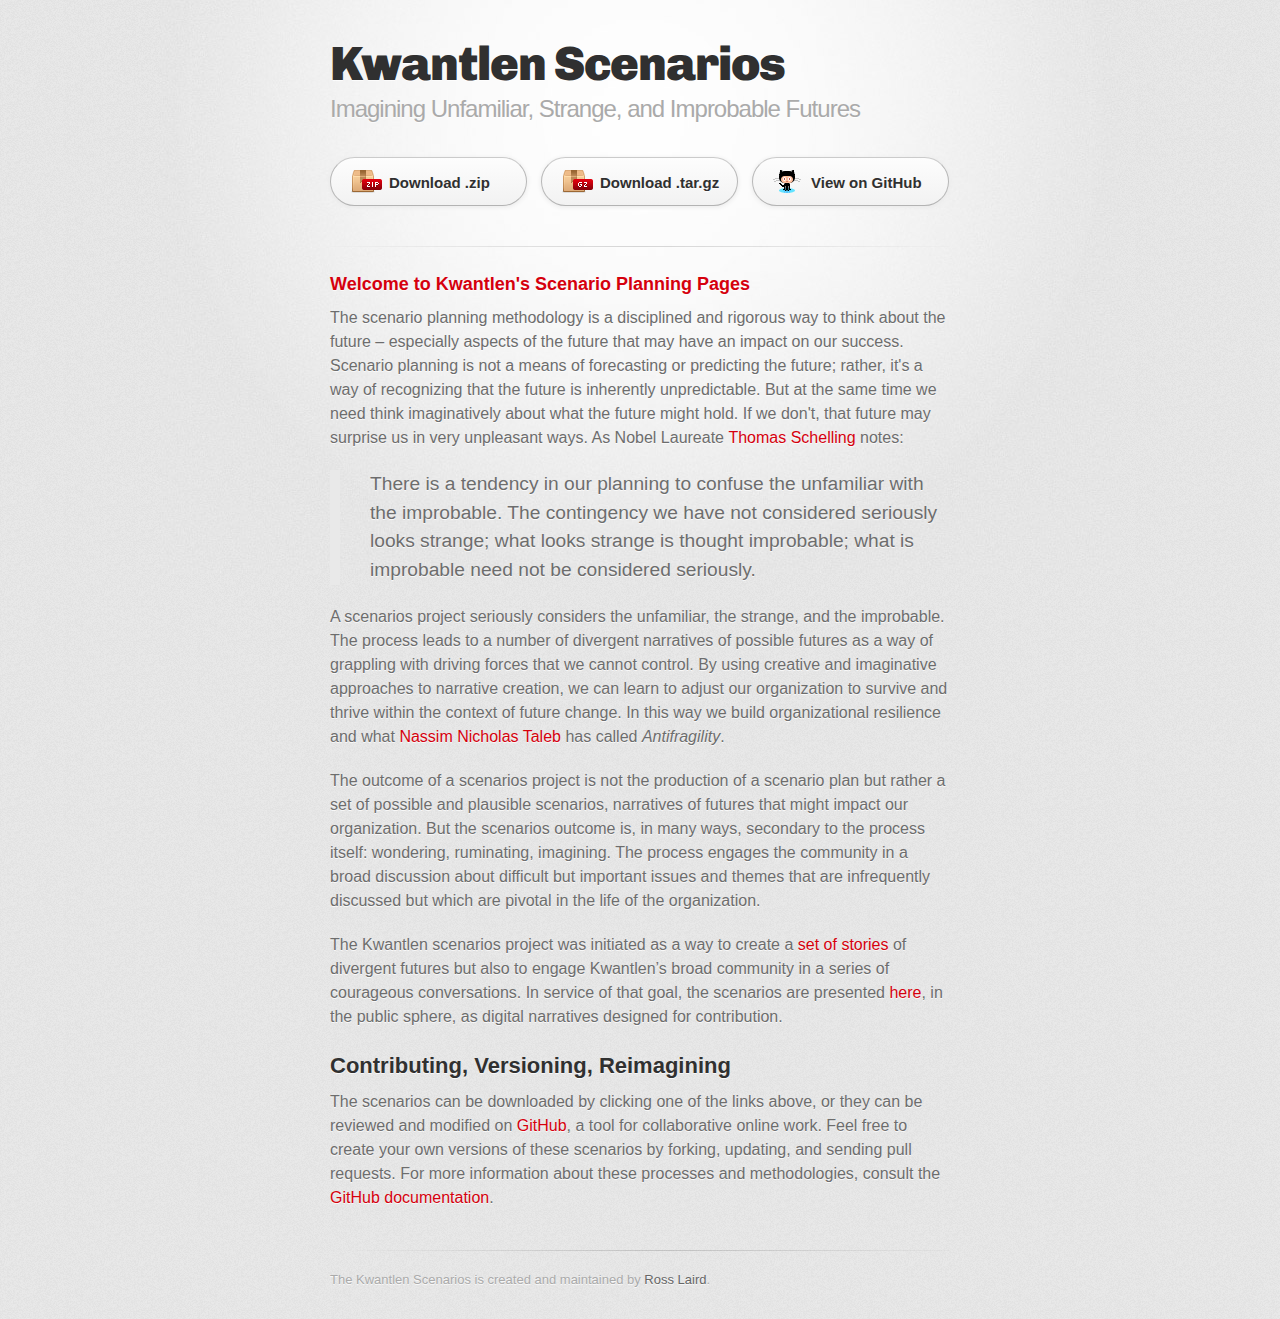
==== index.html @ 82ee7f77 "Adjusted intro text." ====
<!DOCTYPE html>
<html>
  <head>
    <meta charset='utf-8'>
    <meta http-equiv="X-UA-Compatible" content="chrome=1">
    <link href='https://fonts.googleapis.com/css?family=Chivo:900' rel='stylesheet' type='text/css'>
    <link rel="stylesheet" type="text/css" href="stylesheets/stylesheet.css" media="screen" />
    <link rel="stylesheet" type="text/css" href="stylesheets/pygment_trac.css" media="screen" />
    <link rel="stylesheet" type="text/css" href="stylesheets/print.css" media="print" />
    <!--[if lt IE 9]>
    <script src="//html5shiv.googlecode.com/svn/trunk/html5.js"></script>
    <![endif]-->
    <title>Kwantlen Scenarios by kwantlen</title>
  </head>

  <body>
    <div id="container">
      <div class="inner">

        <header>
          <h1>Kwantlen Scenarios</h1>
          <h2>Imagining Unfamiliar, Strange, and Improbable Futures</h2>
        </header>

        <section id="downloads" class="clearfix">
          <a href="https://github.com/kwantlen/scenarios/zipball/master" id="download-zip" class="button"><span>Download .zip</span></a>
          <a href="https://github.com/kwantlen/scenarios/tarball/master" id="download-tar-gz" class="button"><span>Download .tar.gz</span></a>
          <a href="https://github.com/kwantlen/scenarios" id="view-on-github" class="button"><span>View on GitHub</span></a>
        </section>

        <hr>

        <section id="main_content">
          <h3>Welcome to Kwantlen's Scenario Planning Pages</h3>

<p>The scenario planning methodology is a disciplined and rigorous way to think about the future &ndash; especially aspects of the future that may have an impact on our success. Scenario planning is not a means of forecasting or predicting the future; rather, it's a way of recognizing that the future is inherently unpredictable. But at the same time we need think imaginatively about what the future might hold. If we don't, that future may surprise us in very unpleasant ways. As Nobel Laureate <a href="http://en.wikipedia.org/wiki/Thomas_Schelling">Thomas Schelling</a> notes:</p>

<blockquote>
<p>There is a tendency in our planning to confuse the unfamiliar with the improbable.
The contingency we have not considered seriously looks strange; 
what looks strange is thought improbable; 
what is improbable need not be considered seriously.</p>
</blockquote>

<p>A scenarios project seriously considers the unfamiliar, the strange, and the improbable. The process leads to a number of divergent narratives of possible futures as a way of grappling with driving forces that we cannot control. By using creative and imaginative approaches to narrative creation, we can learn to adjust our organization to survive and thrive within the context of future change. In this way we build organizational resilience and what <a href="http://en.wikipedia.org/wiki/Nassim_Nicholas_Taleb">Nassim Nicholas Taleb</a> has called <em>Antifragility</em>.</p>

<p>The outcome of a scenarios project is not the production of a scenario plan but rather a set of possible and plausible scenarios, narratives of futures that might impact our organization. But the scenarios outcome is, in many ways, secondary to the process itself: wondering, ruminating, imagining. The process engages the community in a broad discussion about difficult but important issues and themes that are infrequently discussed but which are pivotal in the life of the organization.</p>

<p>The Kwantlen scenarios project was initiated as a way to create a <a href="https://github.com/kwantlen/scenarios">set of stories</a> of divergent futures but also to engage Kwantlen’s broad community in a series of courageous conversations. In service of that goal, the scenarios are presented <a href="https://github.com/kwantlen/scenarios">here</a>, in the public sphere, as digital narratives designed for contribution.</p>

<h2>Contributing, Versioning, Reimagining</h2>

<p>The scenarios can be downloaded by clicking one of the links above, or they can be reviewed and modified on <a href="http://github.com/kwantlen">GitHub</a>, a tool for collaborative online work. Feel free to create your own versions of these scenarios by forking, updating, and sending pull requests. For more information about these processes and methodologies, consult the <a href="https://help.github.com/articles/fork-a-repo">GitHub documentation</a>.</p>
        </section>

        <footer>
          The Kwantlen Scenarios is created and maintained by <a href="https://github.com/rosslaird">Ross Laird</a>.
        </footer>

        
      </div>
    </div>
  </body>
</html>
---- stylesheets/stylesheet.css ----
/* http://meyerweb.com/eric/tools/css/reset/ 
   v2.0 | 20110126
   License: none (public domain)
*/
html, body, div, span, applet, object, iframe,
h1, h2, h3, h4, h5, h6, p, blockquote, pre,
a, abbr, acronym, address, big, cite, code,
del, dfn, em, img, ins, kbd, q, s, samp,
small, strike, strong, sub, sup, tt, var,
b, u, i, center,
dl, dt, dd, ol, ul, li,
fieldset, form, label, legend,
table, caption, tbody, tfoot, thead, tr, th, td,
article, aside, canvas, details, embed, 
figure, figcaption, footer, header, hgroup, 
menu, nav, output, ruby, section, summary,
time, mark, audio, video {
	margin: 0;
	padding: 0;
	border: 0;
	font-size: 100%;
	font: inherit;
	vertical-align: baseline;
}
/* HTML5 display-role reset for older browsers */
article, aside, details, figcaption, figure, 
footer, header, hgroup, menu, nav, section {
	display: block;
}
body {
	line-height: 1;
}
ol, ul {
	list-style: none;
}
blockquote, q {
	quotes: none;
}
blockquote:before, blockquote:after,
q:before, q:after {
	content: '';
	content: none;
}
table {
	border-collapse: collapse;
	border-spacing: 0;
}

/* LAYOUT STYLES */
body {
  font-size: 1em;
  line-height: 1.5; 
  background: #e7e7e7 url(../images/body-bg.png) 0 0 repeat;
  font-family: 'Helvetica Neue', Helvetica, Arial, serif;
  text-shadow: 0 1px 0 rgba(255, 255, 255, 0.8);
  color: #6d6d6d;
}

a {
  color: #d5000d;
}
a:hover {
  color: #c5000c;
}

header {
  padding-top: 35px;
  padding-bottom: 25px;
}

header h1 {
  font-family: 'Chivo', 'Helvetica Neue', Helvetica, Arial, serif; font-weight: 900;
  letter-spacing: -1px;
  font-size: 48px;
  color: #303030;
  line-height: 1.2;
}

header h2 {
  letter-spacing: -1px;
  font-size: 24px;
  color: #aaa;
  font-weight: normal;
  line-height: 1.3;
}

#container {
  background: transparent url(../images/highlight-bg.jpg) 50% 0 no-repeat;
  min-height: 595px;
}

.inner {
  width: 620px;
  margin: 0 auto;
}

#container .inner img {
  max-width: 100%;
}

#downloads {
  margin-bottom: 40px;
}

a.button {
  -moz-border-radius: 30px;
  -webkit-border-radius: 30px;                     
  border-radius: 30px;
  border-top: solid 1px #cbcbcb;
  border-left: solid 1px #b7b7b7;
  border-right: solid 1px #b7b7b7;
  border-bottom: solid 1px #b3b3b3;
  color: #303030;
  line-height: 25px;
  font-weight: bold;
  font-size: 15px;
  padding: 12px 8px 12px 8px;
  display: block;
  float: left;
  width: 179px;
  margin-right: 14px;  
  background: #fdfdfd; /* Old browsers */
  background: -moz-linear-gradient(top,  #fdfdfd 0%, #f2f2f2 100%); /* FF3.6+ */
  background: -webkit-gradient(linear, left top, left bottom, color-stop(0%,#fdfdfd), color-stop(100%,#f2f2f2)); /* Chrome,Safari4+ */
  background: -webkit-linear-gradient(top,  #fdfdfd 0%,#f2f2f2 100%); /* Chrome10+,Safari5.1+ */
  background: -o-linear-gradient(top,  #fdfdfd 0%,#f2f2f2 100%); /* Opera 11.10+ */
  background: -ms-linear-gradient(top,  #fdfdfd 0%,#f2f2f2 100%); /* IE10+ */
  background: linear-gradient(top,  #fdfdfd 0%,#f2f2f2 100%); /* W3C */
  filter: progid:DXImageTransform.Microsoft.gradient( startColorstr='#fdfdfd', endColorstr='#f2f2f2',GradientType=0 ); /* IE6-9 */
  -webkit-box-shadow: 10px 10px 5px #888;
  -moz-box-shadow: 10px 10px 5px #888;
  box-shadow: 0px 1px 5px #e8e8e8;
}
a.button:hover {
  border-top: solid 1px #b7b7b7;
  border-left: solid 1px #b3b3b3;
  border-right: solid 1px #b3b3b3;
  border-bottom: solid 1px #b3b3b3;
  background: #fafafa; /* Old browsers */
  background: -moz-linear-gradient(top,  #fdfdfd 0%, #f6f6f6 100%); /* FF3.6+ */
  background: -webkit-gradient(linear, left top, left bottom, color-stop(0%,#fdfdfd), color-stop(100%,#f6f6f6)); /* Chrome,Safari4+ */
  background: -webkit-linear-gradient(top,  #fdfdfd 0%,#f6f6f6 100%); /* Chrome10+,Safari5.1+ */
  background: -o-linear-gradient(top,  #fdfdfd 0%,#f6f6f6 100%); /* Opera 11.10+ */
  background: -ms-linear-gradient(top,  #fdfdfd 0%,#f6f6f6 100%); /* IE10+ */
  background: linear-gradient(top,  #fdfdfd 0%,#f6f6f6, 100%); /* W3C */
  filter: progid:DXImageTransform.Microsoft.gradient( startColorstr='#fdfdfd', endColorstr='#f6f6f6',GradientType=0 ); /* IE6-9 */
}

a.button span {
  padding-left: 50px;
  display: block;
  height: 23px;
}

#download-zip span {
  background: transparent url(../images/zip-icon.png) 12px 50% no-repeat;
}
#download-tar-gz span {
  background: transparent url(../images/tar-gz-icon.png) 12px 50% no-repeat;
}
#view-on-github span {
  background: transparent url(../images/octocat-icon.png) 12px 50% no-repeat;
}
#view-on-github {
  margin-right: 0;
}

code, pre {
  font-family: Monaco, "Bitstream Vera Sans Mono", "Lucida Console", Terminal;
  color: #222;
  margin-bottom: 30px;
  font-size: 14px;
}

code {
  background-color: #f2f2f2;
  border: solid 1px #ddd;
  padding: 0 3px;
}

pre {
  padding: 20px;
  background: #303030;
  color: #f2f2f2;
  text-shadow: none;
  overflow: auto;
}
pre code {
  color: #f2f2f2;
  background-color: #303030;
  border: none;
  padding: 0;
}

ul, ol, dl {
  margin-bottom: 20px;
}


/* COMMON STYLES */

hr {
  height: 1px;
  line-height: 1px;
  margin-top: 1em;
  padding-bottom: 1em;
  border: none;
  background: transparent url('../images/hr.png') 50% 0 no-repeat;
}

strong {
  font-weight: bold;
}

em {
  font-style: italic;
}

table {
  width: 100%;
  border: 1px solid #ebebeb;
}

th {
  font-weight: 500;
}

td {
  border: 1px solid #ebebeb;
  text-align: center; 
  font-weight: 300;
}

form {
  background: #f2f2f2;
  padding: 20px;
  
}


/* GENERAL ELEMENT TYPE STYLES */

h1 {
  font-size: 32px;
} 

h2 {
  font-size: 22px;
  font-weight: bold;
  color: #303030;
  margin-bottom: 8px;
} 

h3 {
  color: #d5000d;
  font-size: 18px;
  font-weight: bold;
  margin-bottom: 8px;
} 
 
h4 {
  font-size: 16px;
  color: #303030;
  font-weight: bold;
} 

h5 {
  font-size: 1em;
  color: #303030;
} 

h6 {
  font-size: .8em;
  color: #303030;
} 

p {
  font-weight: 300;
  margin-bottom: 20px;
}
 
a {
  text-decoration: none;
}

p a {
  font-weight: 400;
}

blockquote {
  font-size: 1.2em;
  border-left: 10px solid #e9e9e9;
  margin-bottom: 20px;
  padding: 0 0 0 30px;
}

ul li {
  list-style: disc inside;
  padding-left: 20px;
}

ol li {
  list-style: decimal inside;
  padding-left: 3px;
}

dl dt {
  color: #303030;
}

footer {
  background: transparent url('../images/hr.png') 0 0 no-repeat;
  margin-top: 40px;
  padding-top: 20px;
  padding-bottom: 30px;
  font-size: 13px;
  color: #aaa;
}

footer a {
  color: #666;
}
footer a:hover {
  color: #444;
}

/* MISC */
.clearfix:after {
  clear: both;
  content: '.';
  display: block;
  visibility: hidden;
  height: 0;
}

.clearfix {display: inline-block;}
* html .clearfix {height: 1%;}
.clearfix {display: block;}

/* #Media Queries
================================================== */

/* Smaller than standard 960 (devices and browsers) */
@media only screen and (max-width: 959px) {}

/* Tablet Portrait size to standard 960 (devices and browsers) */
@media only screen and (min-width: 768px) and (max-width: 959px) {}

/* All Mobile Sizes (devices and browser) */
@media only screen and (max-width: 767px) {
  header {
    padding-top: 10px;
    padding-bottom: 10px;
  }
  #downloads {
    margin-bottom: 25px;
  }
  #download-zip, #download-tar-gz {
    display: none;
  }
  .inner {
    width: 94%;
    margin: 0 auto;
  }
}

/* Mobile Landscape Size to Tablet Portrait (devices and browsers) */
@media only screen and (min-width: 480px) and (max-width: 767px) {}

/* Mobile Portrait Size to Mobile Landscape Size (devices and browsers) */
@media only screen and (max-width: 479px) {}
---- stylesheets/pygment_trac.css ----
.highlight  { background: #ffffff; }
.highlight .c { color: #999988; font-style: italic } /* Comment */
.highlight .err { color: #a61717; background-color: #e3d2d2 } /* Error */
.highlight .k { font-weight: bold } /* Keyword */
.highlight .o { font-weight: bold } /* Operator */
.highlight .cm { color: #999988; font-style: italic } /* Comment.Multiline */
.highlight .cp { color: #999999; font-weight: bold } /* Comment.Preproc */
.highlight .c1 { color: #999988; font-style: italic } /* Comment.Single */
.highlight .cs { color: #999999; font-weight: bold; font-style: italic } /* Comment.Special */
.highlight .gd { color: #000000; background-color: #ffdddd } /* Generic.Deleted */
.highlight .gd .x { color: #000000; background-color: #ffaaaa } /* Generic.Deleted.Specific */
.highlight .ge { font-style: italic } /* Generic.Emph */
.highlight .gr { color: #aa0000 } /* Generic.Error */
.highlight .gh { color: #999999 } /* Generic.Heading */
.highlight .gi { color: #000000; background-color: #ddffdd } /* Generic.Inserted */
.highlight .gi .x { color: #000000; background-color: #aaffaa } /* Generic.Inserted.Specific */
.highlight .go { color: #888888 } /* Generic.Output */
.highlight .gp { color: #555555 } /* Generic.Prompt */
.highlight .gs { font-weight: bold } /* Generic.Strong */
.highlight .gu { color: #800080; font-weight: bold; } /* Generic.Subheading */
.highlight .gt { color: #aa0000 } /* Generic.Traceback */
.highlight .kc { font-weight: bold } /* Keyword.Constant */
.highlight .kd { font-weight: bold } /* Keyword.Declaration */
.highlight .kn { font-weight: bold } /* Keyword.Namespace */
.highlight .kp { font-weight: bold } /* Keyword.Pseudo */
.highlight .kr { font-weight: bold } /* Keyword.Reserved */
.highlight .kt { color: #445588; font-weight: bold } /* Keyword.Type */
.highlight .m { color: #009999 } /* Literal.Number */
.highlight .s { color: #d14 } /* Literal.String */
.highlight .na { color: #008080 } /* Name.Attribute */
.highlight .nb { color: #0086B3 } /* Name.Builtin */
.highlight .nc { color: #445588; font-weight: bold } /* Name.Class */
.highlight .no { color: #008080 } /* Name.Constant */
.highlight .ni { color: #800080 } /* Name.Entity */
.highlight .ne { color: #990000; font-weight: bold } /* Name.Exception */
.highlight .nf { color: #990000; font-weight: bold } /* Name.Function */
.highlight .nn { color: #555555 } /* Name.Namespace */
.highlight .nt { color: #000080 } /* Name.Tag */
.highlight .nv { color: #008080 } /* Name.Variable */
.highlight .ow { font-weight: bold } /* Operator.Word */
.highlight .w { color: #bbbbbb } /* Text.Whitespace */
.highlight .mf { color: #009999 } /* Literal.Number.Float */
.highlight .mh { color: #009999 } /* Literal.Number.Hex */
.highlight .mi { color: #009999 } /* Literal.Number.Integer */
.highlight .mo { color: #009999 } /* Literal.Number.Oct */
.highlight .sb { color: #d14 } /* Literal.String.Backtick */
.highlight .sc { color: #d14 } /* Literal.String.Char */
.highlight .sd { color: #d14 } /* Literal.String.Doc */
.highlight .s2 { color: #d14 } /* Literal.String.Double */
.highlight .se { color: #d14 } /* Literal.String.Escape */
.highlight .sh { color: #d14 } /* Literal.String.Heredoc */
.highlight .si { color: #d14 } /* Literal.String.Interpol */
.highlight .sx { color: #d14 } /* Literal.String.Other */
.highlight .sr { color: #009926 } /* Literal.String.Regex */
.highlight .s1 { color: #d14 } /* Literal.String.Single */
.highlight .ss { color: #990073 } /* Literal.String.Symbol */
.highlight .bp { color: #999999 } /* Name.Builtin.Pseudo */
.highlight .vc { color: #008080 } /* Name.Variable.Class */
.highlight .vg { color: #008080 } /* Name.Variable.Global */
.highlight .vi { color: #008080 } /* Name.Variable.Instance */
.highlight .il { color: #009999 } /* Literal.Number.Integer.Long */

.type-csharp .highlight .k { color: #0000FF }
.type-csharp .highlight .kt { color: #0000FF }
.type-csharp .highlight .nf { color: #000000; font-weight: normal }
.type-csharp .highlight .nc { color: #2B91AF }
.type-csharp .highlight .nn { color: #000000 }
.type-csharp .highlight .s { color: #A31515 }
.type-csharp .highlight .sc { color: #A31515 }
---- stylesheets/print.css ----
html, body, div, span, applet, object, iframe,
h1, h2, h3, h4, h5, h6, p, blockquote, pre,
a, abbr, acronym, address, big, cite, code,
del, dfn, em, img, ins, kbd, q, s, samp,
small, strike, strong, sub, sup, tt, var,
b, u, i, center,
dl, dt, dd, ol, ul, li,
fieldset, form, label, legend,
table, caption, tbody, tfoot, thead, tr, th, td,
article, aside, canvas, details, embed, 
figure, figcaption, footer, header, hgroup, 
menu, nav, output, ruby, section, summary,
time, mark, audio, video {
  margin: 0;
  padding: 0;
  border: 0;
  font-size: 100%;
  font: inherit;
  vertical-align: baseline;
}
/* HTML5 display-role reset for older browsers */
article, aside, details, figcaption, figure, 
footer, header, hgroup, menu, nav, section {
  display: block;
}
body {
  line-height: 1;
}
ol, ul {
  list-style: none;
}
blockquote, q {
  quotes: none;
}
blockquote:before, blockquote:after,
q:before, q:after {
  content: '';
  content: none;
}
table {
  border-collapse: collapse;
  border-spacing: 0;
}
body {
  font-size: 13px;
  line-height: 1.5; 
  font-family: 'Helvetica Neue', Helvetica, Arial, serif;
  color: #000;
}

a {
  color: #d5000d;
  font-weight: bold;
}

header {
  padding-top: 35px;
  padding-bottom: 10px;
}

header h1 {
  font-weight: bold;
  letter-spacing: -1px;
  font-size: 48px;
  color: #303030;
  line-height: 1.2;
}

header h2 {
  letter-spacing: -1px;
  font-size: 24px;
  color: #aaa;
  font-weight: normal;
  line-height: 1.3;
}
#downloads {
  display: none;
}
#main_content {
  padding-top: 20px;
}

code, pre {
  font-family: Monaco, "Bitstream Vera Sans Mono", "Lucida Console", Terminal;
  color: #222;
  margin-bottom: 30px;
  font-size: 12px;
}

code {
  padding: 0 3px;
}

pre {
  border: solid 1px #ddd;
  padding: 20px;
  overflow: auto;
}
pre code {
  padding: 0;
}

ul, ol, dl {
  margin-bottom: 20px;
}


/* COMMON STYLES */

table {
  width: 100%;
  border: 1px solid #ebebeb;
}

th {
  font-weight: 500;
}

td {
  border: 1px solid #ebebeb;
  text-align: center; 
  font-weight: 300;
}

form {
  background: #f2f2f2;
  padding: 20px;
  
}


/* GENERAL ELEMENT TYPE STYLES */

h1 {
  font-size: 2.8em;
} 

h2 {
  font-size: 22px;
  font-weight: bold;
  color: #303030;
  margin-bottom: 8px;
} 

h3 {
  color: #d5000d;
  font-size: 18px;
  font-weight: bold;
  margin-bottom: 8px;
} 
 
h4 {
  font-size: 16px;
  color: #303030;
  font-weight: bold;
} 

h5 {
  font-size: 1em;
  color: #303030;
} 

h6 {
  font-size: .8em;
  color: #303030;
} 

p {
  font-weight: 300;
  margin-bottom: 20px;
}
 
a {
  text-decoration: none;
}

p a {
  font-weight: 400;
}

blockquote {
  font-size: 1.6em;
  border-left: 10px solid #e9e9e9;
  margin-bottom: 20px;
  padding: 0 0 0 30px;
}

ul li {
  list-style: disc inside;
  padding-left: 20px;
}

ol li {
  list-style: decimal inside;
  padding-left: 3px;
}

dl dd {
  font-style: italic;
  font-weight: 100;
}

footer {
  margin-top: 40px;
  padding-top: 20px;
  padding-bottom: 30px;
  font-size: 13px;
  color: #aaa;
}

footer a {
  color: #666;
}

/* MISC */
.clearfix:after {
  clear: both;
  content: '.';
  display: block;
  visibility: hidden;
  height: 0;
}

.clearfix {display: inline-block;}
* html .clearfix {height: 1%;}
.clearfix {display: block;}
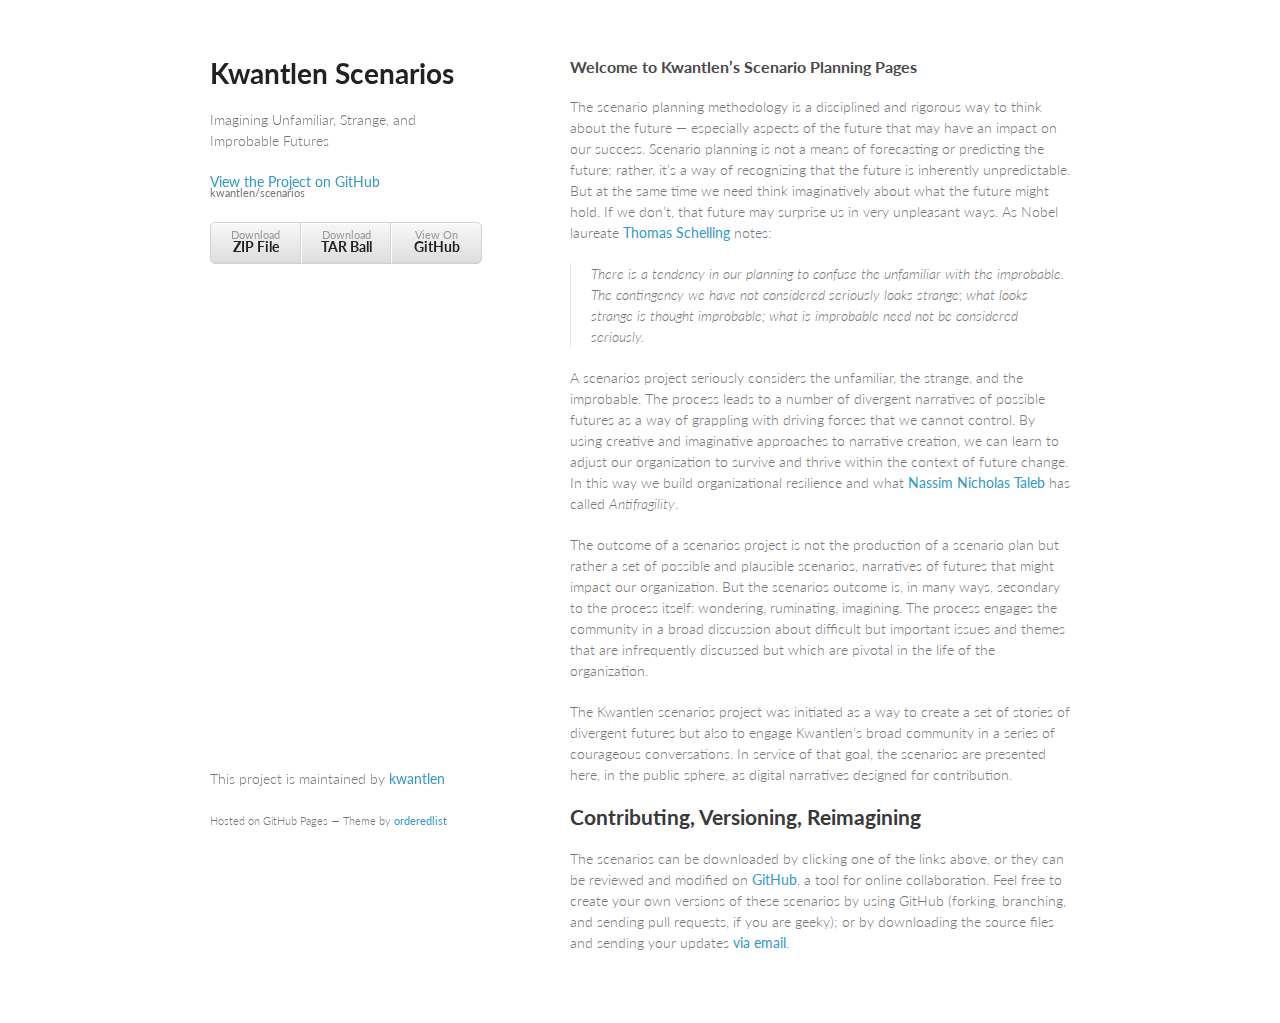
==== commit 1fbd8f6c: "Create gh-pages branch via GitHub" ====
--- a/index.html
+++ b/index.html
@@ -1,39 +1,36 @@
-<!DOCTYPE html>
+<!doctype html>
 <html>
   <head>
-    <meta charset='utf-8'>
+    <meta charset="utf-8">
     <meta http-equiv="X-UA-Compatible" content="chrome=1">
-    <link href='https://fonts.googleapis.com/css?family=Chivo:900' rel='stylesheet' type='text/css'>
-    <link rel="stylesheet" type="text/css" href="stylesheets/stylesheet.css" media="screen" />
-    <link rel="stylesheet" type="text/css" href="stylesheets/pygment_trac.css" media="screen" />
-    <link rel="stylesheet" type="text/css" href="stylesheets/print.css" media="print" />
+    <title>Kwantlen Scenarios by kwantlen</title>
+
+    <link rel="stylesheet" href="stylesheets/styles.css">
+    <link rel="stylesheet" href="stylesheets/pygment_trac.css">
+    <meta name="viewport" content="width=device-width, initial-scale=1, user-scalable=no">
     <!--[if lt IE 9]>
     <script src="//html5shiv.googlecode.com/svn/trunk/html5.js"></script>
     <![endif]-->
-    <title>Kwantlen Scenarios by kwantlen</title>
   </head>
+  <body>
+    <div class="wrapper">
+      <header>
+        <h1>Kwantlen Scenarios</h1>
+        <p>Imagining Unfamiliar, Strange, and Improbable Futures</p>
 
-  <body>
-    <div id="container">
-      <div class="inner">
+        <p class="view"><a href="https://github.com/kwantlen/scenarios">View the Project on GitHub <small>kwantlen/scenarios</small></a></p>
 
-        <header>
-          <h1>Kwantlen Scenarios</h1>
-          <h2>Imagining Unfamiliar, Strange, and Improbable Futures</h2>
-        </header>
 
-        <section id="downloads" class="clearfix">
-          <a href="https://github.com/kwantlen/scenarios/zipball/master" id="download-zip" class="button"><span>Download .zip</span></a>
-          <a href="https://github.com/kwantlen/scenarios/tarball/master" id="download-tar-gz" class="button"><span>Download .tar.gz</span></a>
-          <a href="https://github.com/kwantlen/scenarios" id="view-on-github" class="button"><span>View on GitHub</span></a>
-        </section>
+        <ul>
+          <li><a href="https://github.com/kwantlen/scenarios/zipball/master">Download <strong>ZIP File</strong></a></li>
+          <li><a href="https://github.com/kwantlen/scenarios/tarball/master">Download <strong>TAR Ball</strong></a></li>
+          <li><a href="https://github.com/kwantlen/scenarios">View On <strong>GitHub</strong></a></li>
+        </ul>
+      </header>
+      <section>
+        <h3>Welcome to Kwantlen’s Scenario Planning Pages</h3>
 
-        <hr>
-
-        <section id="main_content">
-          <h3>Welcome to Kwantlen's Scenario Planning Pages</h3>
-
-<p>The scenario planning methodology is a disciplined and rigorous way to think about the future &ndash; especially aspects of the future that may have an impact on our success. Scenario planning is not a means of forecasting or predicting the future; rather, it's a way of recognizing that the future is inherently unpredictable. But at the same time we need think imaginatively about what the future might hold. If we don't, that future may surprise us in very unpleasant ways. As Nobel Laureate <a href="http://en.wikipedia.org/wiki/Thomas_Schelling">Thomas Schelling</a> notes:</p>
+<p>The scenario planning methodology is a disciplined and rigorous way to think about the future — especially aspects of the future that may have an impact on our success. Scenario planning is not a means of forecasting or predicting the future; rather, it’s a way of recognizing that the future is inherently unpredictable. But at the same time we need think imaginatively about what the future might hold. If we don’t, that future may surprise us in very unpleasant ways. As Nobel laureate <a href="http://en.wikipedia.org/wiki/Thomas_Schelling">Thomas Schelling</a> notes:</p>
 
 <blockquote>
 <p>There is a tendency in our planning to confuse the unfamiliar with the improbable.
@@ -46,19 +43,18 @@
 
 <p>The outcome of a scenarios project is not the production of a scenario plan but rather a set of possible and plausible scenarios, narratives of futures that might impact our organization. But the scenarios outcome is, in many ways, secondary to the process itself: wondering, ruminating, imagining. The process engages the community in a broad discussion about difficult but important issues and themes that are infrequently discussed but which are pivotal in the life of the organization.</p>
 
-<p>The Kwantlen scenarios project was initiated as a way to create a <a href="https://github.com/kwantlen/scenarios">set of stories</a> of divergent futures but also to engage Kwantlen’s broad community in a series of courageous conversations. In service of that goal, the scenarios are presented <a href="https://github.com/kwantlen/scenarios">here</a>, in the public sphere, as digital narratives designed for contribution.</p>
+<p>The Kwantlen scenarios project was initiated as a way to create a set of stories of divergent futures but also to engage Kwantlen’s broad community in a series of courageous conversations. In service of that goal, the scenarios are presented here, in the public sphere, as digital narratives designed for contribution.</p>
 
 <h2>Contributing, Versioning, Reimagining</h2>
 
-<p>The scenarios can be downloaded by clicking one of the links above, or they can be reviewed and modified on <a href="http://github.com/kwantlen">GitHub</a>, a tool for collaborative online work. Feel free to create your own versions of these scenarios by forking, updating, and sending pull requests. For more information about these processes and methodologies, consult the <a href="https://help.github.com/articles/fork-a-repo">GitHub documentation</a>.</p>
-        </section>
-
-        <footer>
-          The Kwantlen Scenarios is created and maintained by <a href="https://github.com/rosslaird">Ross Laird</a>.
-        </footer>
-
-        
-      </div>
+<p>The scenarios can be downloaded by clicking one of the links above, or they can be reviewed and modified on <a href="http://github.com">GitHub</a>, a tool for online collaboration. Feel free to create your own versions of these scenarios by using GitHub (forking, branching, and sending pull requests, if you are geeky); or by downloading the source files and sending your updates <a href="mailto:ariana.arguello@kwantlen.ca">via email</a>.</p>
+      </section>
+      <footer>
+        <p>This project is maintained by <a href="https://github.com/kwantlen">kwantlen</a></p>
+        <p><small>Hosted on GitHub Pages &mdash; Theme by <a href="https://github.com/orderedlist">orderedlist</a></small></p>
+      </footer>
     </div>
+    <script src="javascripts/scale.fix.js"></script>
+    
   </body>
-</html>
+</html>--- a/stylesheets/styles.css
+++ b/stylesheets/styles.css
@@ -0,0 +1,255 @@
+@import url(https://fonts.googleapis.com/css?family=Lato:300italic,700italic,300,700);
+
+body {
+  padding:50px;
+  font:14px/1.5 Lato, "Helvetica Neue", Helvetica, Arial, sans-serif;
+  color:#777;
+  font-weight:300;
+}
+
+h1, h2, h3, h4, h5, h6 {
+  color:#222;
+  margin:0 0 20px;
+}
+
+p, ul, ol, table, pre, dl {
+  margin:0 0 20px;
+}
+
+h1, h2, h3 {
+  line-height:1.1;
+}
+
+h1 {
+  font-size:28px;
+}
+
+h2 {
+  color:#393939;
+}
+
+h3, h4, h5, h6 {
+  color:#494949;
+}
+
+a {
+  color:#39c;
+  font-weight:400;
+  text-decoration:none;
+}
+
+a small {
+  font-size:11px;
+  color:#777;
+  margin-top:-0.6em;
+  display:block;
+}
+
+.wrapper {
+  width:860px;
+  margin:0 auto;
+}
+
+blockquote {
+  border-left:1px solid #e5e5e5;
+  margin:0;
+  padding:0 0 0 20px;
+  font-style:italic;
+}
+
+code, pre {
+  font-family:Monaco, Bitstream Vera Sans Mono, Lucida Console, Terminal;
+  color:#333;
+  font-size:12px;
+}
+
+pre {
+  padding:8px 15px;
+  background: #f8f8f8;  
+  border-radius:5px;
+  border:1px solid #e5e5e5;
+  overflow-x: auto;
+}
+
+table {
+  width:100%;
+  border-collapse:collapse;
+}
+
+th, td {
+  text-align:left;
+  padding:5px 10px;
+  border-bottom:1px solid #e5e5e5;
+}
+
+dt {
+  color:#444;
+  font-weight:700;
+}
+
+th {
+  color:#444;
+}
+
+img {
+  max-width:100%;
+}
+
+header {
+  width:270px;
+  float:left;
+  position:fixed;
+}
+
+header ul {
+  list-style:none;
+  height:40px;
+  
+  padding:0;
+  
+  background: #eee;
+  background: -moz-linear-gradient(top, #f8f8f8 0%, #dddddd 100%);
+  background: -webkit-gradient(linear, left top, left bottom, color-stop(0%,#f8f8f8), color-stop(100%,#dddddd));
+  background: -webkit-linear-gradient(top, #f8f8f8 0%,#dddddd 100%);
+  background: -o-linear-gradient(top, #f8f8f8 0%,#dddddd 100%);
+  background: -ms-linear-gradient(top, #f8f8f8 0%,#dddddd 100%);
+  background: linear-gradient(top, #f8f8f8 0%,#dddddd 100%);
+  
+  border-radius:5px;
+  border:1px solid #d2d2d2;
+  box-shadow:inset #fff 0 1px 0, inset rgba(0,0,0,0.03) 0 -1px 0;
+  width:270px;
+}
+
+header li {
+  width:89px;
+  float:left;
+  border-right:1px solid #d2d2d2;
+  height:40px;
+}
+
+header ul a {
+  line-height:1;
+  font-size:11px;
+  color:#999;
+  display:block;
+  text-align:center;
+  padding-top:6px;
+  height:40px;
+}
+
+strong {
+  color:#222;
+  font-weight:700;
+}
+
+header ul li + li {
+  width:88px;
+  border-left:1px solid #fff;
+}
+
+header ul li + li + li {
+  border-right:none;
+  width:89px;
+}
+
+header ul a strong {
+  font-size:14px;
+  display:block;
+  color:#222;
+}
+
+section {
+  width:500px;
+  float:right;
+  padding-bottom:50px;
+}
+
+small {
+  font-size:11px;
+}
+
+hr {
+  border:0;
+  background:#e5e5e5;
+  height:1px;
+  margin:0 0 20px;
+}
+
+footer {
+  width:270px;
+  float:left;
+  position:fixed;
+  bottom:50px;
+}
+
+@media print, screen and (max-width: 960px) {
+  
+  div.wrapper {
+    width:auto;
+    margin:0;
+  }
+  
+  header, section, footer {
+    float:none;
+    position:static;
+    width:auto;
+  }
+  
+  header {
+    padding-right:320px;
+  }
+  
+  section {
+    border:1px solid #e5e5e5;
+    border-width:1px 0;
+    padding:20px 0;
+    margin:0 0 20px;
+  }
+  
+  header a small {
+    display:inline;
+  }
+  
+  header ul {
+    position:absolute;
+    right:50px;
+    top:52px;
+  }
+}
+
+@media print, screen and (max-width: 720px) {
+  body {
+    word-wrap:break-word;
+  }
+  
+  header {
+    padding:0;
+  }
+  
+  header ul, header p.view {
+    position:static;
+  }
+  
+  pre, code {
+    word-wrap:normal;
+  }
+}
+
+@media print, screen and (max-width: 480px) {
+  body {
+    padding:15px;
+  }
+  
+  header ul {
+    display:none;
+  }
+}
+
+@media print {
+  body {
+    padding:0.4in;
+    font-size:12pt;
+    color:#444;
+  }
+}
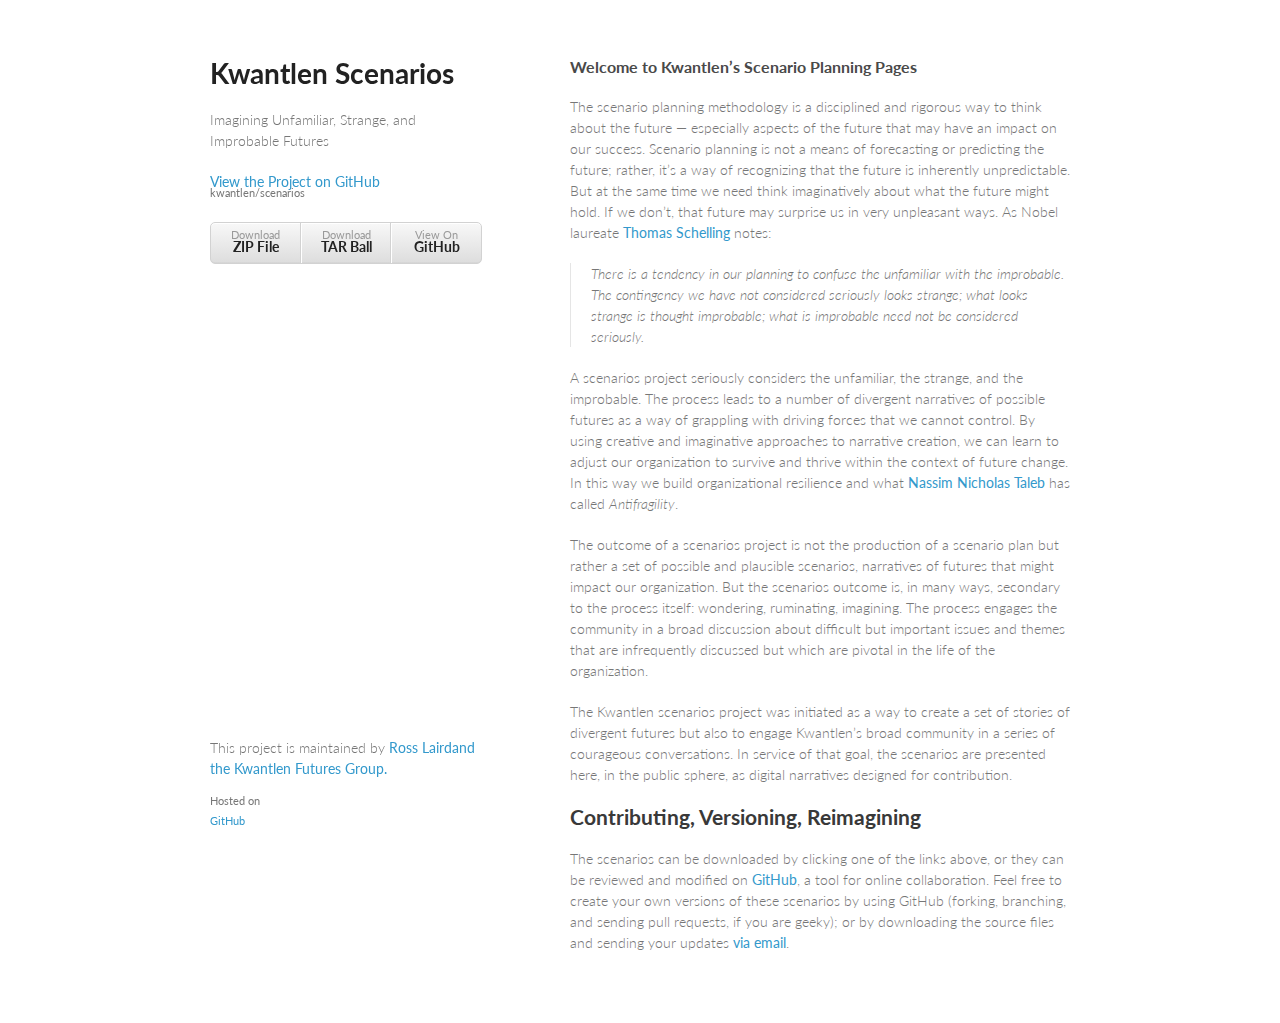
==== commit 019b9db3: "Adjusted footer." ====
--- a/index.html
+++ b/index.html
@@ -50,11 +50,11 @@
 <p>The scenarios can be downloaded by clicking one of the links above, or they can be reviewed and modified on <a href="http://github.com">GitHub</a>, a tool for online collaboration. Feel free to create your own versions of these scenarios by using GitHub (forking, branching, and sending pull requests, if you are geeky); or by downloading the source files and sending your updates <a href="mailto:ariana.arguello@kwantlen.ca">via email</a>.</p>
       </section>
       <footer>
-        <p>This project is maintained by <a href="https://github.com/kwantlen">kwantlen</a></p>
-        <p><small>Hosted on GitHub Pages &mdash; Theme by <a href="https://github.com/orderedlist">orderedlist</a></small></p>
+        <p>This project is maintained by <a href="http://rosslaird.com">Ross Laird</>and the Kwantlen Futures Group.</p>
+        <p><small>Hosted on<a href="https://github.com"> GitHub</a></small></p>
       </footer>
     </div>
     <script src="javascripts/scale.fix.js"></script>
     
   </body>
-</html>+</html>
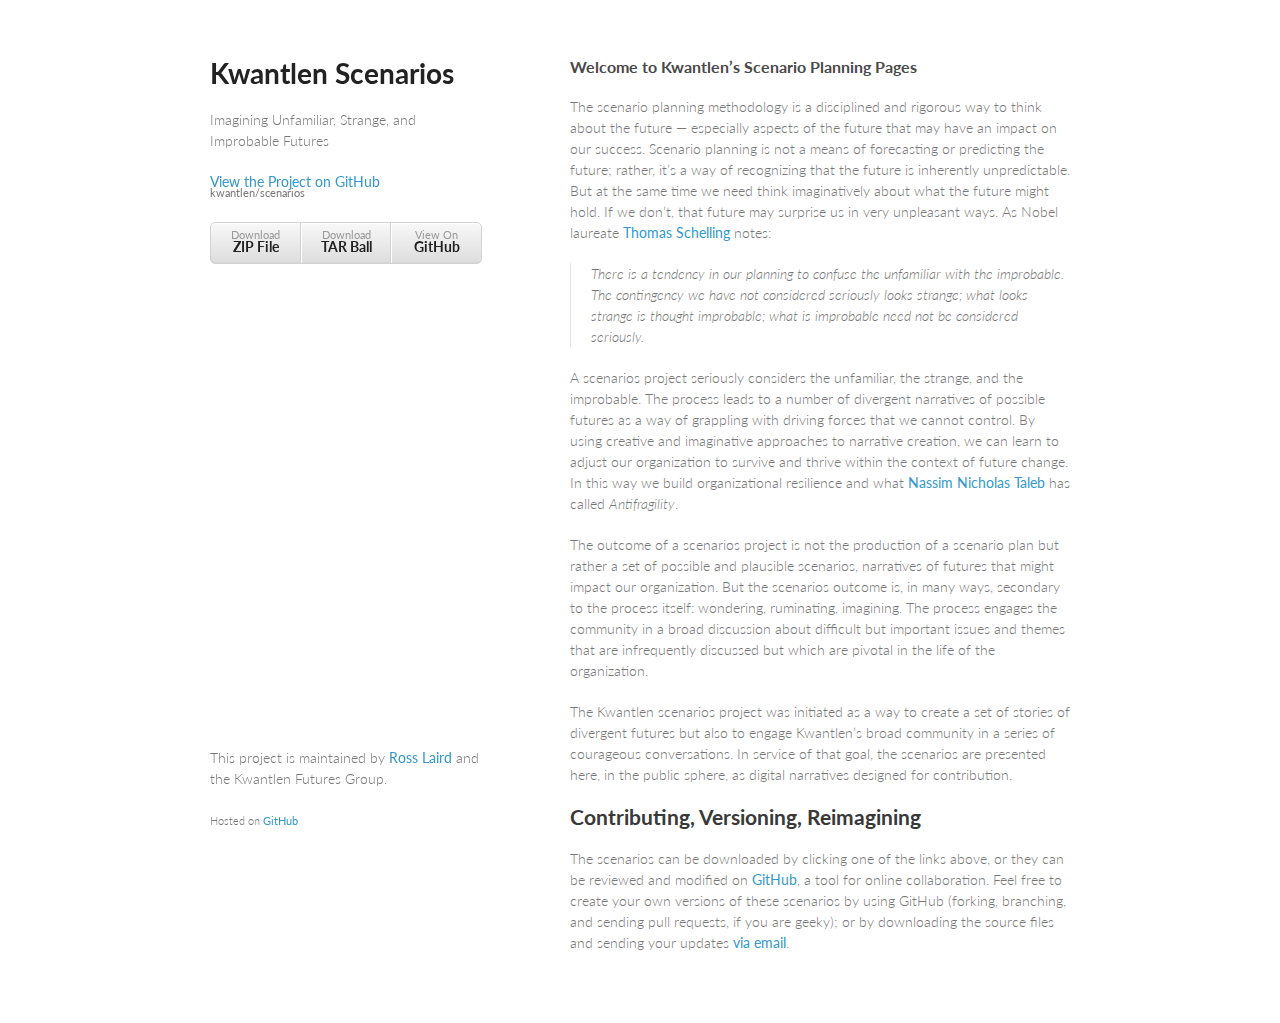
==== commit 08507de5: "Adjusted footer." ====
--- a/index.html
+++ b/index.html
@@ -50,7 +50,7 @@
 <p>The scenarios can be downloaded by clicking one of the links above, or they can be reviewed and modified on <a href="http://github.com">GitHub</a>, a tool for online collaboration. Feel free to create your own versions of these scenarios by using GitHub (forking, branching, and sending pull requests, if you are geeky); or by downloading the source files and sending your updates <a href="mailto:ariana.arguello@kwantlen.ca">via email</a>.</p>
       </section>
       <footer>
-        <p>This project is maintained by <a href="http://rosslaird.com">Ross Laird</>and the Kwantlen Futures Group.</p>
+        <p>This project is maintained by <a href="http://rosslaird.com">Ross Laird</a> and the Kwantlen Futures Group.</p>
         <p><small>Hosted on<a href="https://github.com"> GitHub</a></small></p>
       </footer>
     </div>
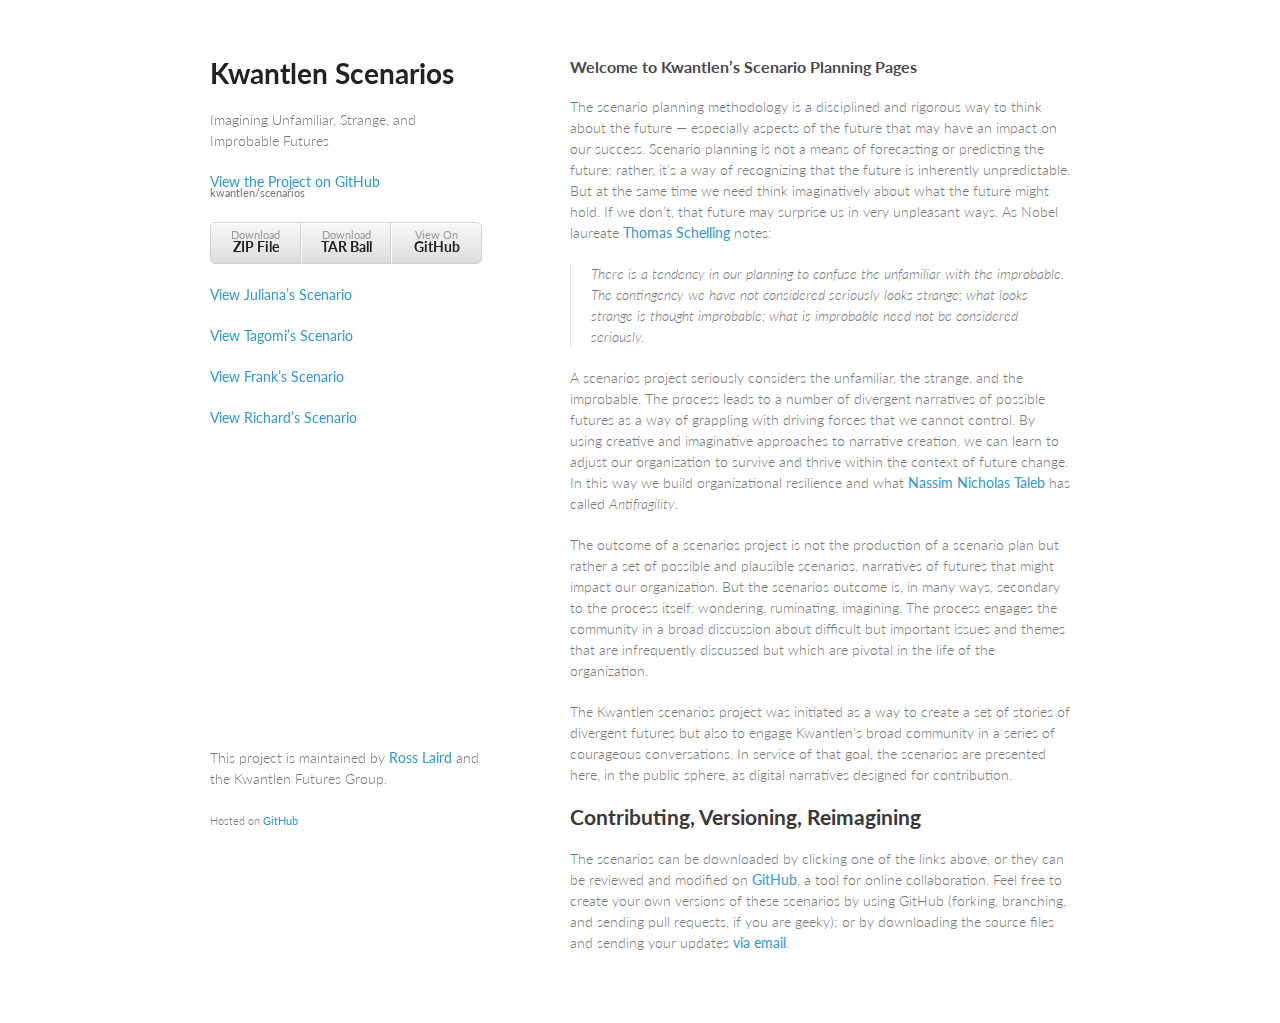
==== commit b7e7f2a9: "Added html scenarios and rst2html template." ====
--- a/index.html
+++ b/index.html
@@ -25,7 +25,12 @@
           <li><a href="https://github.com/kwantlen/scenarios/zipball/master">Download <strong>ZIP File</strong></a></li>
           <li><a href="https://github.com/kwantlen/scenarios/tarball/master">Download <strong>TAR Ball</strong></a></li>
           <li><a href="https://github.com/kwantlen/scenarios">View On <strong>GitHub</strong></a></li>
-        </ul>
+  </ul>
+
+  <p><a href="juliana.html">View Juliana’s Scenario</a></p>
+  <p><a href="frank.html">View Tagomi’s Scenario</a></p>
+  <p><a href="juliana.html">View Frank’s Scenario</a></p>
+  <p><a href="juliana.html">View Richard’s Scenario</a></p>
       </header>
       <section>
         <h3>Welcome to Kwantlen’s Scenario Planning Pages</h3>
--- a/stylesheets/styles.css
+++ b/stylesheets/styles.css
@@ -52,7 +52,7 @@
 
 blockquote {
   border-left:1px solid #e5e5e5;
-  margin:0;
+  margin:0 0 20px 0;
   padding:0 0 0 20px;
   font-style:italic;
 }
@@ -253,3 +253,11 @@
     color:#444;
   }
 }
+
+.scenario {
+    line-height: .1em;
+    }
+
+#pages {
+    margin-top: 3em;
+    }
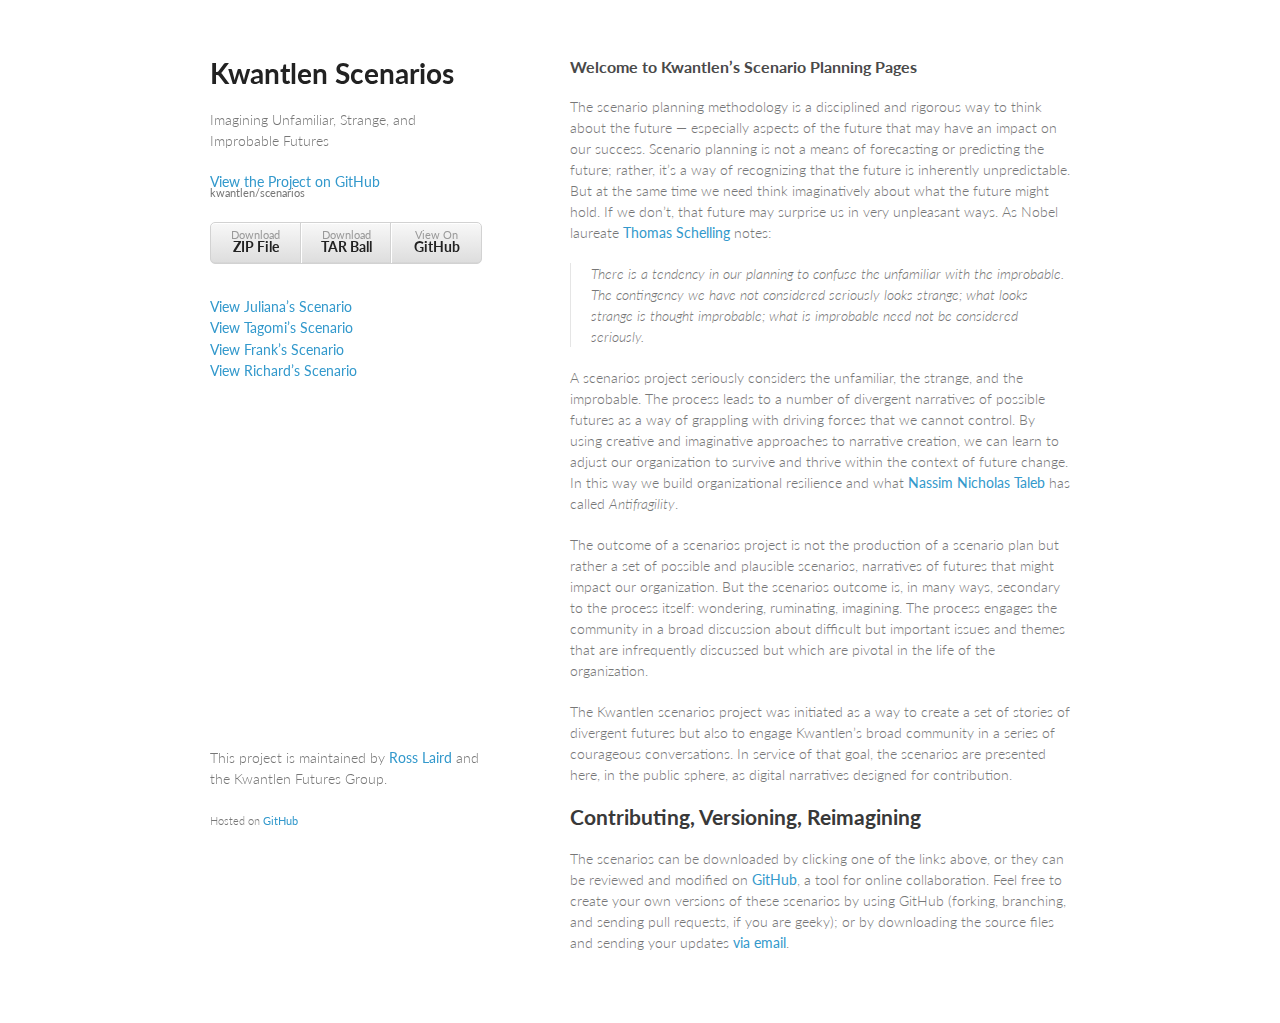
==== commit 29b003cd: "Adjusted index.html scenarios div." ====
--- a/index.html
+++ b/index.html
@@ -27,11 +27,13 @@
           <li><a href="https://github.com/kwantlen/scenarios">View On <strong>GitHub</strong></a></li>
   </ul>
 
-  <p><a href="juliana.html">View Juliana’s Scenario</a></p>
-  <p><a href="frank.html">View Tagomi’s Scenario</a></p>
-  <p><a href="juliana.html">View Frank’s Scenario</a></p>
-  <p><a href="juliana.html">View Richard’s Scenario</a></p>
-      </header>
+<div id="pages">
+  <p class="scenario"><a href="juliana.html">View Juliana’s Scenario</a></p>
+  <p class="scenario"><a href="frank.html">View Tagomi’s Scenario</a></p>
+  <p class="scenario"><a href="juliana.html">View Frank’s Scenario</a></p>
+  <p class="scenario"><a href="juliana.html">View Richard’s Scenario</a></p>
+</div>
+  </header>
       <section>
         <h3>Welcome to Kwantlen’s Scenario Planning Pages</h3>
 
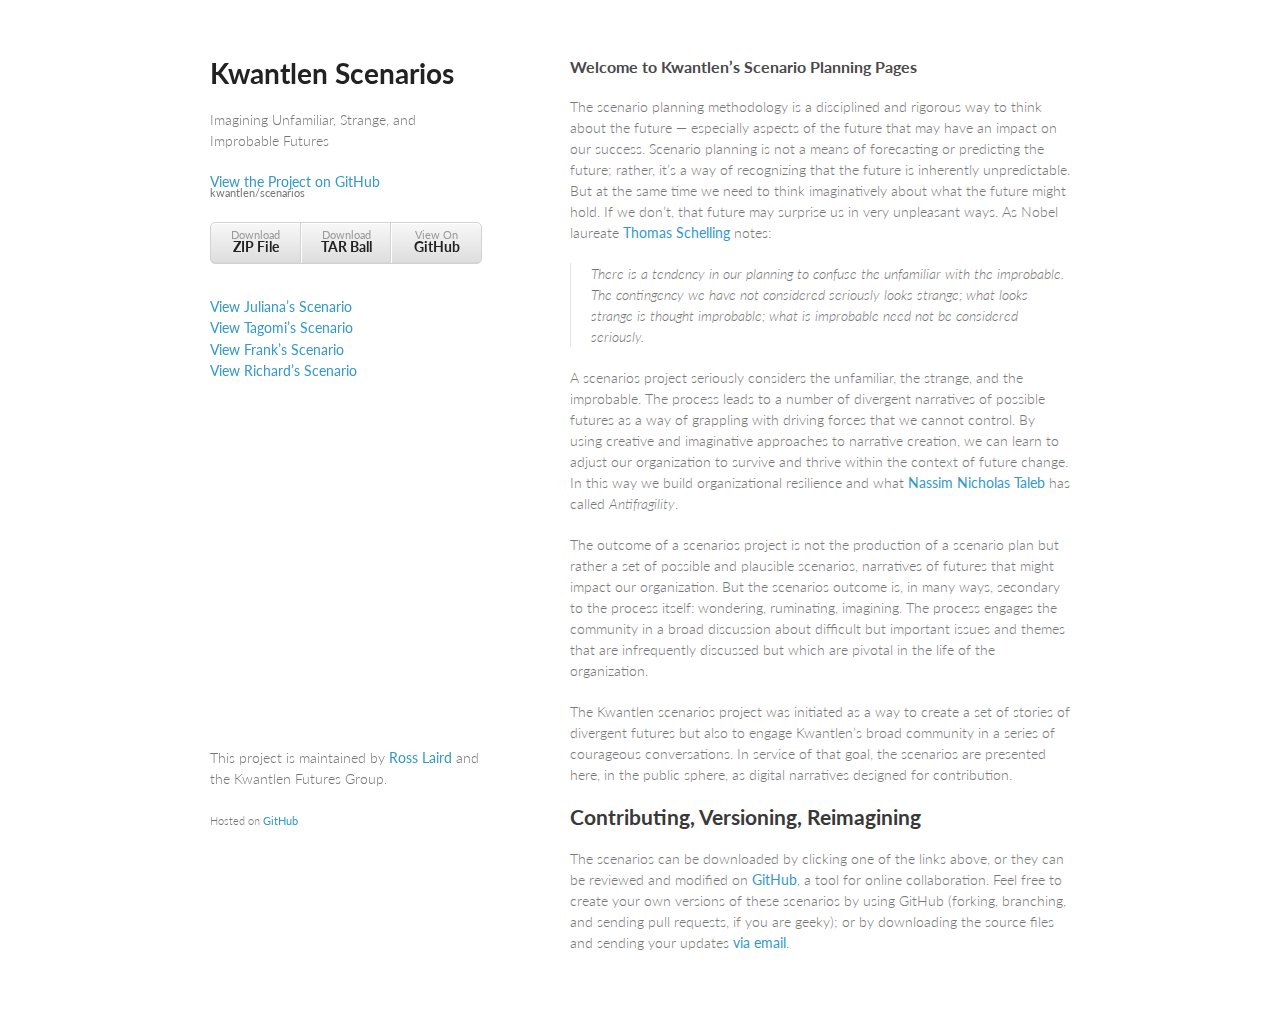
==== commit 18dd675b: "Corrected text." ====
--- a/index.html
+++ b/index.html
@@ -37,7 +37,15 @@
       <section>
         <h3>Welcome to Kwantlen’s Scenario Planning Pages</h3>
 
-<p>The scenario planning methodology is a disciplined and rigorous way to think about the future — especially aspects of the future that may have an impact on our success. Scenario planning is not a means of forecasting or predicting the future; rather, it’s a way of recognizing that the future is inherently unpredictable. But at the same time we need think imaginatively about what the future might hold. If we don’t, that future may surprise us in very unpleasant ways. As Nobel laureate <a href="http://en.wikipedia.org/wiki/Thomas_Schelling">Thomas Schelling</a> notes:</p>
+<p>The scenario planning methodology is a disciplined and rigorous way to think 
+about the future — especially aspects of the future that may have an impact on 
+our success. Scenario planning is not a means of forecasting or predicting the 
+future; rather, it’s a way of recognizing that the future is inherently 
+unpredictable. But at the same time we need to think imaginatively about what 
+the future might hold. If we don’t, that future may surprise us in very 
+unpleasant ways. As Nobel laureate <a 
+	href="http://en.wikipedia.org/wiki/Thomas_Schelling">Thomas 
+	Schelling</a> notes:</p>
 
 <blockquote>
 <p>There is a tendency in our planning to confuse the unfamiliar with the improbable.
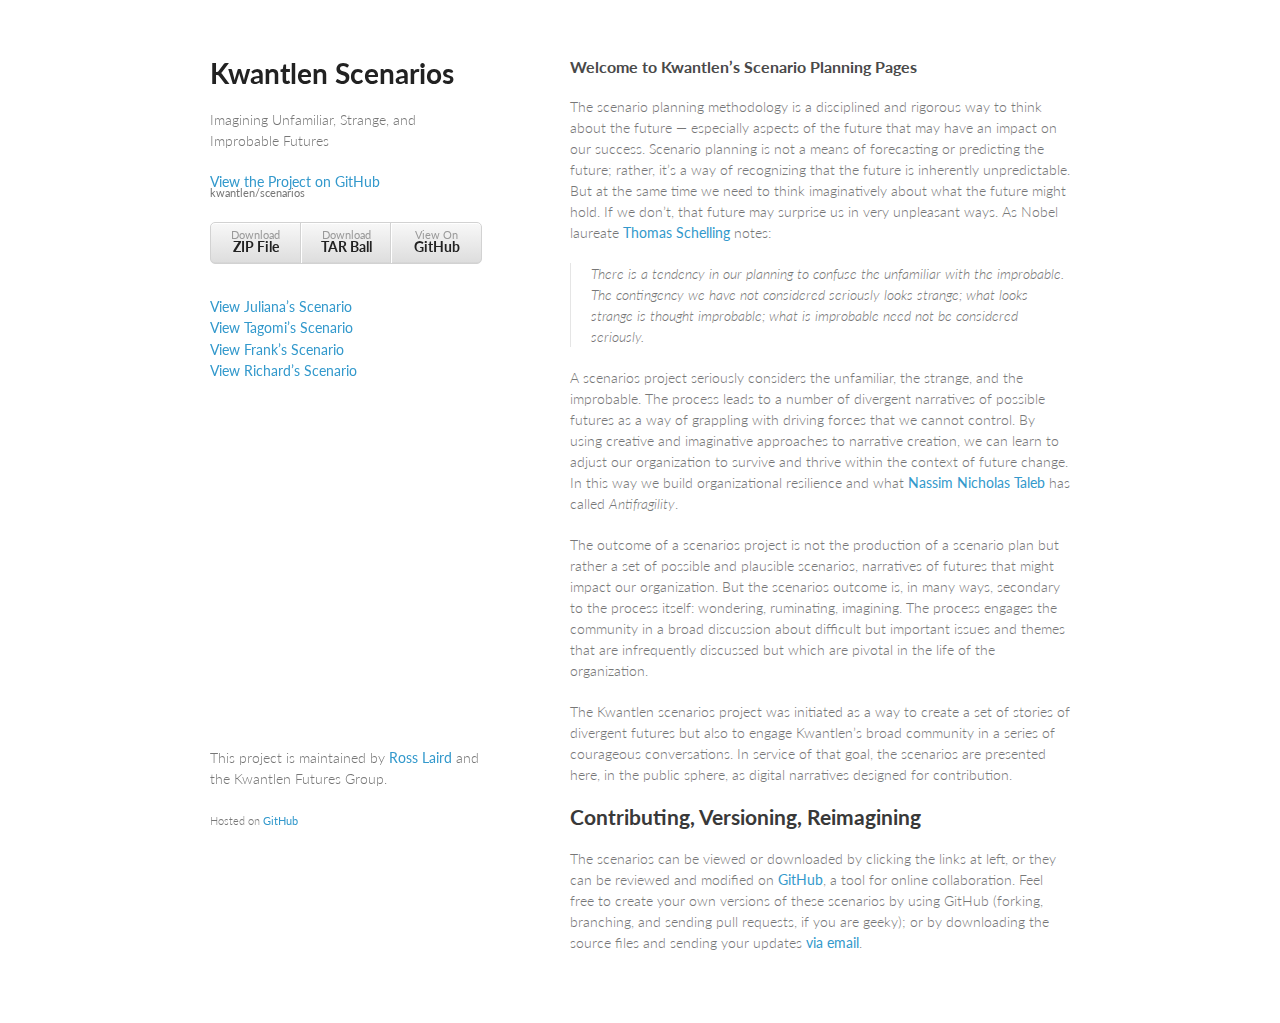
==== commit 89806f5e: "Corrected text." ====
--- a/index.html
+++ b/index.html
@@ -62,7 +62,12 @@
 
 <h2>Contributing, Versioning, Reimagining</h2>
 
-<p>The scenarios can be downloaded by clicking one of the links above, or they can be reviewed and modified on <a href="http://github.com">GitHub</a>, a tool for online collaboration. Feel free to create your own versions of these scenarios by using GitHub (forking, branching, and sending pull requests, if you are geeky); or by downloading the source files and sending your updates <a href="mailto:ariana.arguello@kwantlen.ca">via email</a>.</p>
+<p>The scenarios can be viewed or downloaded by clicking the links at left, or 
+they can be reviewed and modified on <a href="http://github.com">GitHub</a>, a 
+tool for online collaboration. Feel free to create your own versions of these 
+scenarios by using GitHub (forking, branching, and sending pull requests, if 
+you are geeky); or by downloading the source files and sending your updates <a 
+	href="mailto:ariana.arguello@kwantlen.ca">via email</a>.</p>
       </section>
       <footer>
         <p>This project is maintained by <a href="http://rosslaird.com">Ross Laird</a> and the Kwantlen Futures Group.</p>
